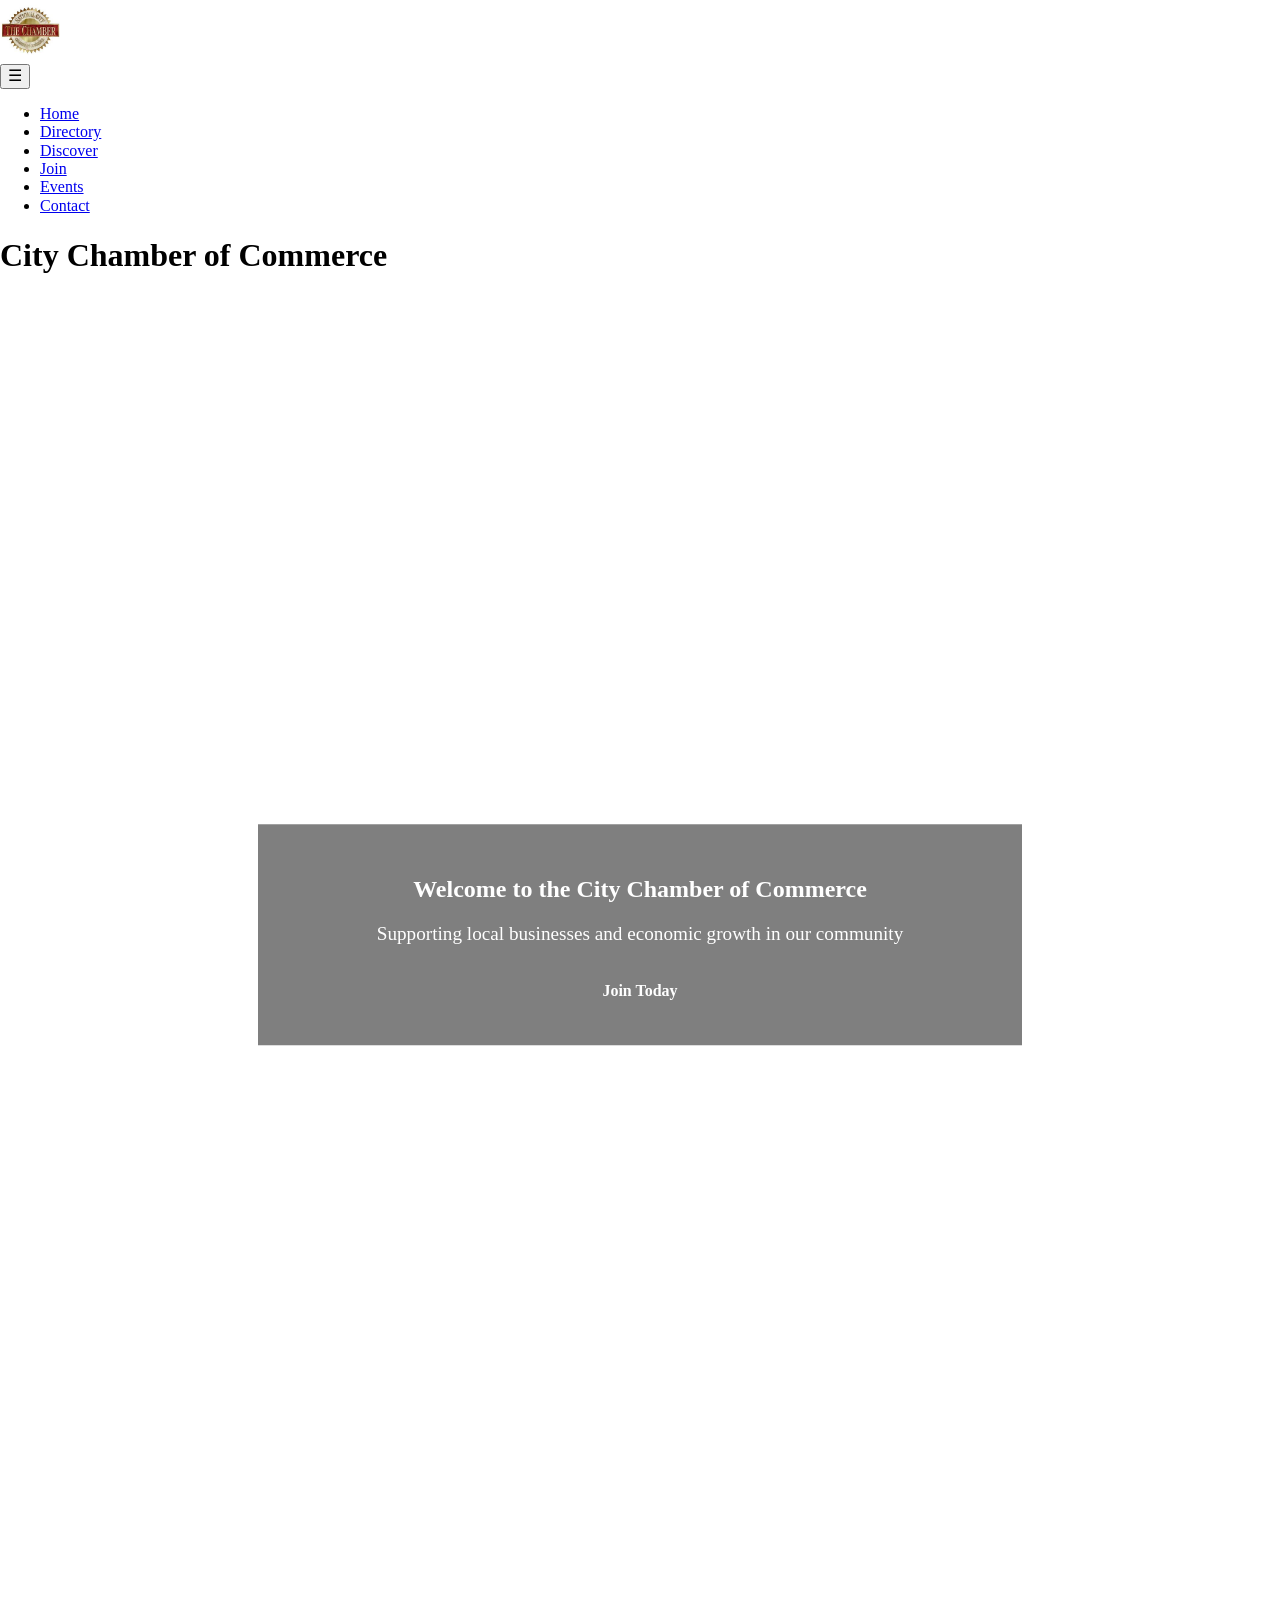
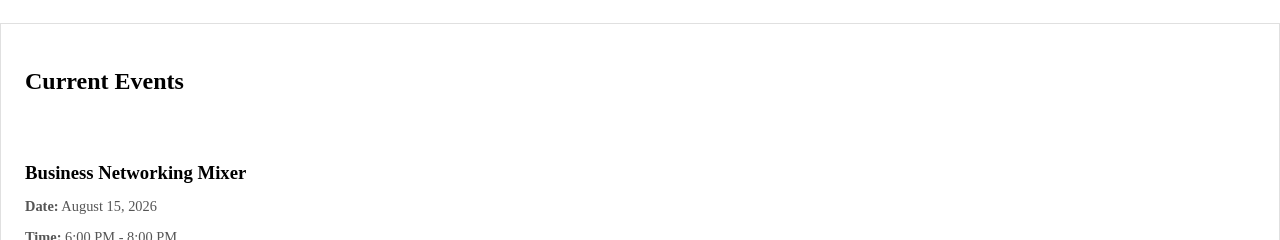
==== chamber/index.html @ 11e1fa1f "chamber project" ====
<!DOCTYPE html>
<html lang="en">

<head>
    <meta charset="UTF-8">
    <meta name="viewport" content="width=device-width, initial-scale=1.0">
    <title>City Chamber of Commerce - Home</title>
    <meta name="description"
        content="Welcome to the City Chamber of Commerce - Supporting local businesses and economic growth in our community.">
    <meta name="author" content="Joshua Obeng">

    <!-- Google Fonts -->
    <link rel="preconnect" href="https://fonts.googleapis.com">
    <link rel="preconnect" href="https://fonts.gstatic.com" crossorigin>
    <link href="https://fonts.googleapis.com/css2?family=Roboto:wght@400;700&display=swap" rel="stylesheet">

    <!-- Favicon -->
    <link rel="icon" href="images/favicon.ico" type="image/x-icon">

    <!-- Social Media Meta Tags (Open Graph / Facebook) -->
    <meta property="og:title" content="City Chamber of Commerce - Home">
    <meta property="og:description"
        content="Welcome to the City Chamber of Commerce - Supporting local businesses and economic growth in our community.">
    <meta property="og:image" content="https://obeng-owusu.github.io/wdd231/chamber/images/logo.webp">
    <meta property="og:url" content="https://obeng-owusu.github.io/wdd231/chamber/index.html">
    <meta property="og:type" content="website">

    <!-- Twitter Card Meta Tags -->
    <meta name="twitter:card" content="summary_large_image">
    <meta name="twitter:title" content="City Chamber of Commerce - Home">
    <meta name="twitter:description" content="Welcome to the City Chamber of Commerce - Supporting local businesses.">
    <meta name="twitter:image" content="https://obeng-owusu.github.io/wdd231/chamber/images/logo.webp">

    <!-- CSS -->
    <link rel="stylesheet" href="styles/normalize.css">
    <link rel="stylesheet" href="styles/small.css">
    <link rel="stylesheet" href="styles/larger.css">

    <!-- JavaScript - in head with defer -->
    <script src="scripts/index.js" defer></script>
</head>

<body>
    <header>
        <div class="header-content">
            <div class="logo">
                <img src="images/logo.webp" alt="Chamber Logo" width="60" height="60">
            </div>
            <button id="menu-toggle" aria-label="Toggle navigation menu">☰</button>
        </div>
        <nav>
            <ul id="primary-nav">
                <li><a href="index.html" class="active">Home</a></li>
                <li><a href="directory.html">Directory</a></li>
                <li><a href="#">Discover</a></li>
                <li><a href="#">Join</a></li>
                <li><a href="#">Events</a></li>
                <li><a href="#">Contact</a></li>
            </ul>
        </nav>
    </header>

    <main>
        <h1>City Chamber of Commerce</h1>

        <!-- ===== HERO SECTION ===== -->
        <section class="hero">
            <picture>
                <source srcset="images/hero-large.webp" media="(min-width: 1024px)">
                <source srcset="images/hero-medium.webp" media="(min-width: 640px)">
                <img src="images/hero-small.webp" alt="City Chamber of Commerce" loading="lazy">
            </picture>
            <div class="hero-content">
                <h2>Welcome to the City Chamber of Commerce</h2>
                <p>Supporting local businesses and economic growth in our community</p>
                <a href="#" class="cta-button">Join Today</a>
            </div>
        </section>

        <!-- ===== HOME PAGE GRID ===== -->
        <div class="home-grid">

            <!-- ===== CURRENT EVENTS ===== -->
            <section class="events-section card">
                <h2>Current Events</h2>
                <div class="events-content">
                    <div class="event-item">
                        <h3>Business Networking Mixer</h3>
                        <p><strong>Date:</strong> August 15, 2026</p>
                        <p><strong>Time:</strong> 6:00 PM - 8:00 PM</p>
                        <p><strong>Location:</strong> Convention Center</p>
                        <p>Join us for an evening of networking with local business leaders.</p>
                    </div>
                    <div class="event-item">
                        <h3>Small Business Workshop</h3>
                        <p><strong>Date:</strong> August 22, 2026</p>
                        <p><strong>Time:</strong> 9:00 AM - 12:00 PM</p>
                        <p><strong>Location:</strong> Chamber Office</p>
                        <p>Learn essential skills for growing your small business.</p>
                    </div>
                    <div class="event-item">
                        <h3>Annual Chamber Gala</h3>
                        <p><strong>Date:</strong> September 5, 2026</p>
                        <p><strong>Time:</strong> 7:00 PM - 11:00 PM</p>
                        <p><strong>Location:</strong> Grand Hotel</p>
                        <p>Celebrate another year of community and business success.</p>
                    </div>
                </div>
            </section>

            <!-- ===== WEATHER SECTION ===== -->
            <section class="weather-section card">
                <h2>Weather</h2>
                <div class="weather-current">
                    <div class="weather-icon">
                        <img id="weather-icon" src="" alt="Weather icon">
                    </div>
                    <div class="weather-info">
                        <p class="temperature" id="current-temp">--°F</p>
                        <p class="description" id="weather-description">Loading...</p>
                        <p class="location">City, State</p>
                    </div>
                </div>
                <div class="weather-forecast">
                    <h3>3-Day Forecast</h3>
                    <div class="forecast-container" id="forecast-container">
                        <div class="forecast-day">
                            <p class="forecast-day-name">Day 1</p>
                            <p class="forecast-temp" id="forecast-day1">--°F</p>
                        </div>
                        <div class="forecast-day">
                            <p class="forecast-day-name">Day 2</p>
                            <p class="forecast-temp" id="forecast-day2">--°F</p>
                        </div>
                        <div class="forecast-day">
                            <p class="forecast-day-name">Day 3</p>
                            <p class="forecast-temp" id="forecast-day3">--°F</p>
                        </div>
                    </div>
                </div>
            </section>

            <!-- ===== SPOTLIGHT SECTION ===== -->
            <section class="spotlight-section card">
                <h2>Member Spotlights</h2>
                <div class="spotlight-container" id="spotlight-container">
                    <!-- Spotlights will be dynamically inserted here -->
                </div>
            </section>

        </div>
    </main>

    <footer>
        <div class="footer-content">
            <div class="contact-info">
                <h3>City Chamber of Commerce</h3>
                <p>123 Main Street, City, State 12345</p>
                <p>📞 (555) 123-4567</p>
                <p>✉️ info@citychamber.com</p>
            </div>
            <div class="developer-info">
                <p>© <span id="year"></span> City Chamber of Commerce</p>
                <p>Developed by Joshua Obeng - WDD 231</p>
                <p>Last Modified: <span id="last-modified"></span></p>
            </div>
        </div>
    </footer>
</body>

</html>
---- chamber/styles/small.css ----
/* ===== HOME PAGE SPECIFIC STYLES ===== */

/* Hero Section */
.hero {
    position: relative;
    margin: -1rem -1rem 2rem -1rem;
    overflow: hidden;
}

.hero picture {
    display: block;
    width: 100%;
}

.hero img {
    width: 100%;
    height: auto;
    display: block;
}

.hero-content {
    position: absolute;
    top: 50%;
    left: 50%;
    transform: translate(-50%, -50%);
    text-align: center;
    color: white;
    padding: 2rem;
    background: rgba(0, 0, 0, 0.5);
    border-radius: var(--border-radius);
    width: 90%;
    max-width: 700px;
}

.hero-content h1 {
    font-size: 1.8rem;
    color: white;
    border-bottom: none;
    margin-bottom: 0.5rem;
}

.hero-content p {
    font-size: 1rem;
    margin-bottom: 1.5rem;
}

.cta-button {
    display: inline-block;
    padding: 0.8rem 2.5rem;
    background: var(--accent-color);
    color: var(--primary-color);
    text-decoration: none;
    font-weight: 700;
    border-radius: var(--border-radius);
    transition: background var(--transition), transform var(--transition);
}

.cta-button:hover {
    background: #d4b033;
    transform: scale(1.05);
}

/* Home Grid Layout */
.home-grid {
    display: grid;
    grid-template-columns: 1fr;
    gap: 2rem;
}

/* Cards */
.card {
    background: white;
    border-radius: var(--border-radius);
    box-shadow: var(--card-shadow);
    padding: 1.5rem;
    border: 1px solid #e0e0e0;
}

.card h2 {
    color: var(--primary-color);
    border-bottom: 3px solid var(--accent-color);
    padding-bottom: 0.5rem;
    margin-bottom: 1.5rem;
}

/* Events Section */
.event-item {
    padding: 1rem 0;
    border-bottom: 1px solid #eee;
}

.event-item:last-child {
    border-bottom: none;
}

.event-item h3 {
    color: var(--secondary-color);
    margin-bottom: 0.3rem;
}

.event-item p {
    font-size: 0.9rem;
    color: #555;
    margin-bottom: 0.2rem;
}

/* Weather Section */
.weather-current {
    display: flex;
    align-items: center;
    gap: 1.5rem;
    margin-bottom: 1.5rem;
}

.weather-icon img {
    width: 80px;
    height: 80px;
}

.weather-info .temperature {
    font-size: 2.5rem;
    font-weight: 700;
    color: var(--primary-color);
}

.weather-info .description {
    font-size: 1rem;
    text-transform: capitalize;
}

.weather-info .location {
    font-size: 0.9rem;
    color: #666;
}

.weather-forecast h3 {
    font-size: 1rem;
    margin-bottom: 0.75rem;
    color: var(--primary-color);
}

.forecast-container {
    display: grid;
    grid-template-columns: repeat(3, 1fr);
    gap: 0.75rem;
    text-align: center;
}

.forecast-day {
    background: var(--light-bg);
    padding: 0.75rem;
    border-radius: var(--border-radius);
}

.forecast-day-name {
    font-weight: 700;
    font-size: 0.85rem;
    color: var(--primary-color);
}

.forecast-temp {
    font-size: 1.1rem;
    font-weight: 600;
}

/* Spotlight Section */
.spotlight-container {
    display: grid;
    grid-template-columns: 1fr;
    gap: 1.5rem;
}

.spotlight-card {
    background: var(--light-bg);
    border-radius: var(--border-radius);
    padding: 1.5rem;
    text-align: center;
    border: 1px solid #e0e0e0;
    transition: transform var(--transition), box-shadow var(--transition);
}

.spotlight-card:hover {
    transform: translateY(-3px);
    box-shadow: 0 4px 10px rgba(0, 0, 0, 0.1);
}

.spotlight-card img {
    width: 100px;
    height: 100px;
    object-fit: cover;
    border-radius: 50%;
    margin-bottom: 0.75rem;
    border: 3px solid var(--secondary-color);
}

.spotlight-card h3 {
    color: var(--primary-color);
    font-size: 1.1rem;
    margin-bottom: 0.3rem;
}

.spotlight-card .address,
.spotlight-card .phone {
    font-size: 0.85rem;
    color: #555;
    margin-bottom: 0.2rem;
}

.spotlight-card .website-link {
    display: inline-block;
    margin-top: 0.5rem;
    padding: 0.3rem 1rem;
    background: var(--secondary-color);
    color: var(--light-text);
    text-decoration: none;
    border-radius: 4px;
    font-size: 0.85rem;
    transition: background var(--transition);
}

.spotlight-card .website-link:hover {
    background: var(--primary-color);
}

.spotlight-card .membership-level {
    display: inline-block;
    margin-top: 0.5rem;
    padding: 0.2rem 0.75rem;
    border-radius: 12px;
    font-size: 0.7rem;
    font-weight: 600;
}

.spotlight-card .level-gold {
    background: #e8c547;
    color: #333;
}

.spotlight-card .level-silver {
    background: #c0c0c0;
    color: #333;
}
---- chamber/styles/larger.css ----
/* ===== HOME PAGE LARGER VIEWS ===== */

@media only screen and (min-width: 32rem) {

    /* Hero Content */
    .hero-content h1 {
        font-size: 2.5rem;
    }

    .hero-content p {
        font-size: 1.2rem;
    }

    /* Home Grid - 2 columns */
    .home-grid {
        grid-template-columns: 1fr 1fr;
    }

    /* Events spans full width on tablet */
    .events-section {
        grid-column: 1 / -1;
    }

    /* Weather and Spotlight in 2 columns */
    .weather-section {
        grid-column: 1 / 2;
    }

    .spotlight-section {
        grid-column: 2 / 3;
    }

    /* Spotlight container - 2 columns */
    .spotlight-container {
        grid-template-columns: 1fr 1fr;
    }

    /* Forecast - 3 columns */
    .forecast-container {
        grid-template-columns: repeat(3, 1fr);
    }
}

@media only screen and (min-width: 48rem) {

    /* Spotlight container - 3 columns on larger screens */
    .spotlight-container {
        grid-template-columns: 1fr 1fr 1fr;
    }
}

@media only screen and (min-width: 64rem) {

    /* Home Grid - 3 columns on desktop */
    .home-grid {
        grid-template-columns: 2fr 1fr;
    }

    /* Events spans full width */
    .events-section {
        grid-column: 1 / -1;
    }

    /* Weather and Spotlight in right column */
    .weather-section {
        grid-column: 2 / 3;
        grid-row: 2 / 3;
    }

    .spotlight-section {
        grid-column: 1 / 2;
        grid-row: 2 / 3;
    }

    /* Spotlight container - 2 columns on desktop */
    .spotlight-container {
        grid-template-columns: 1fr 1fr;
    }
}
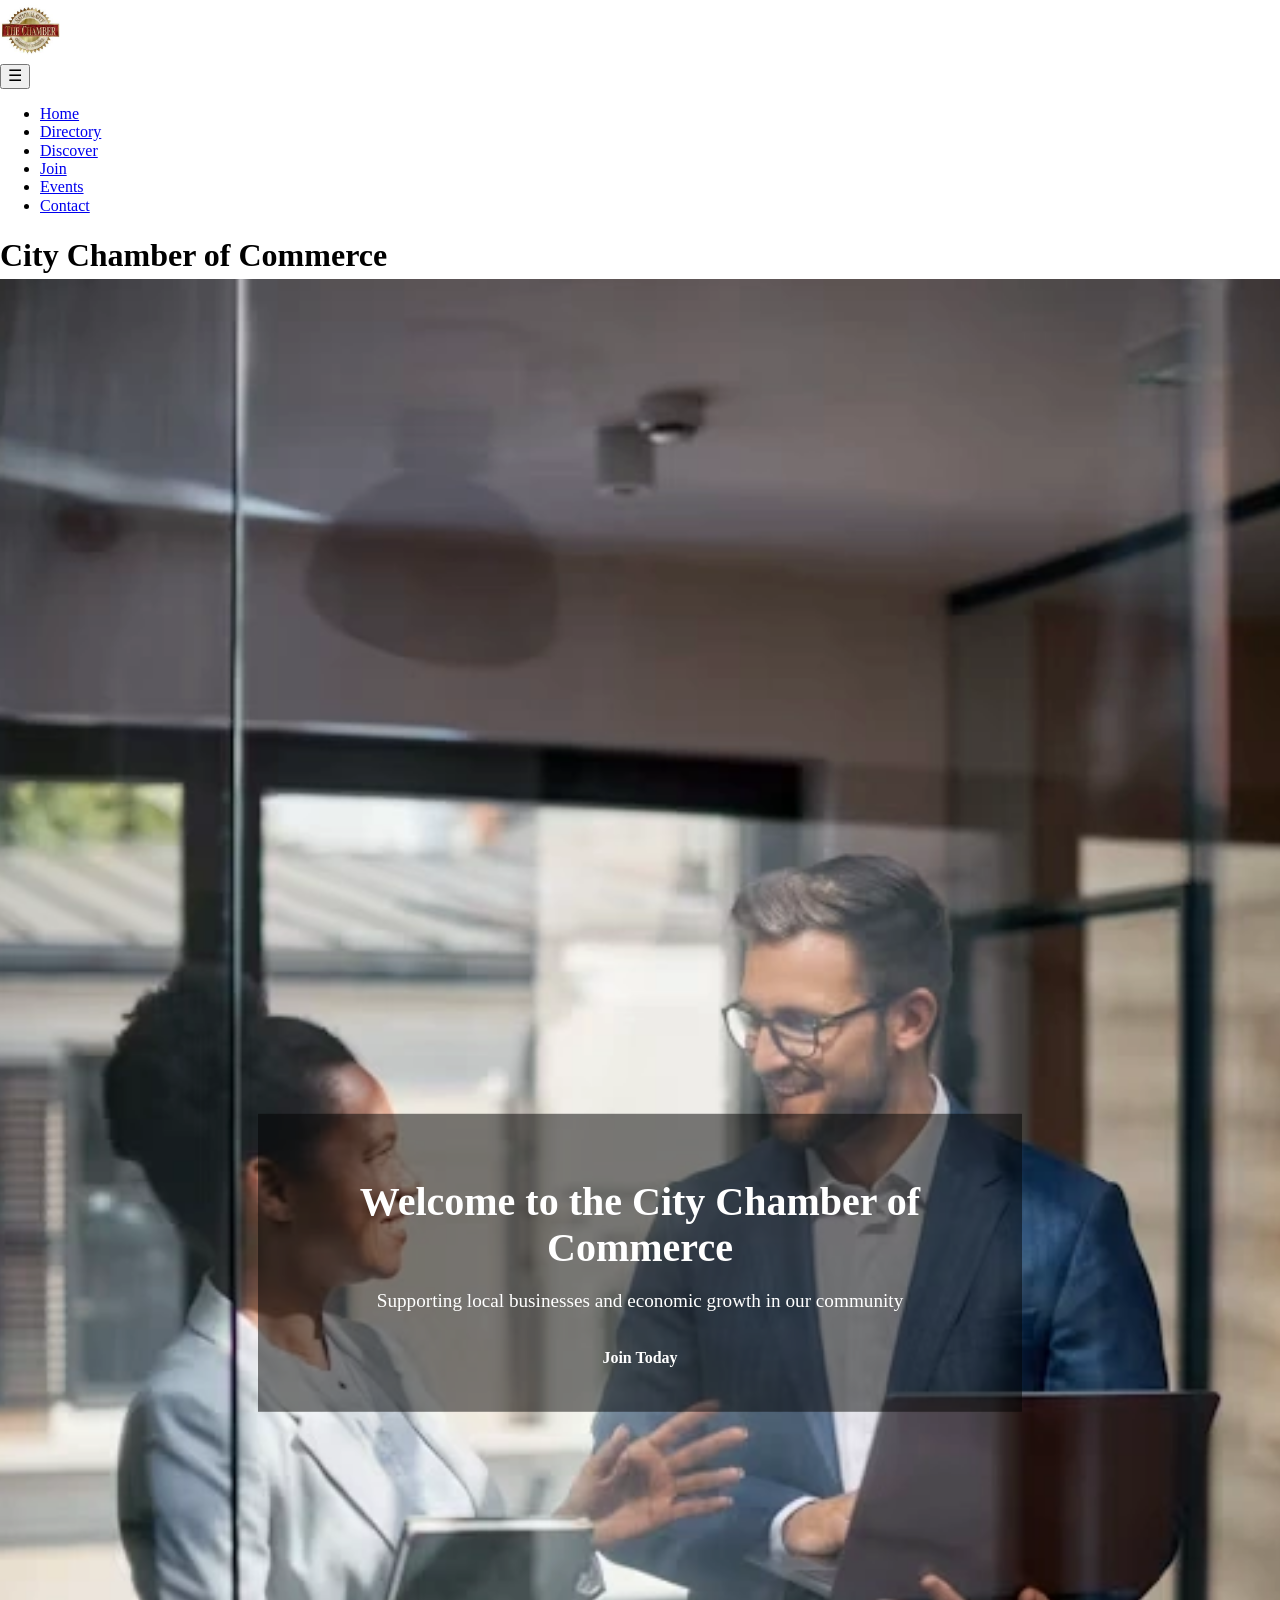
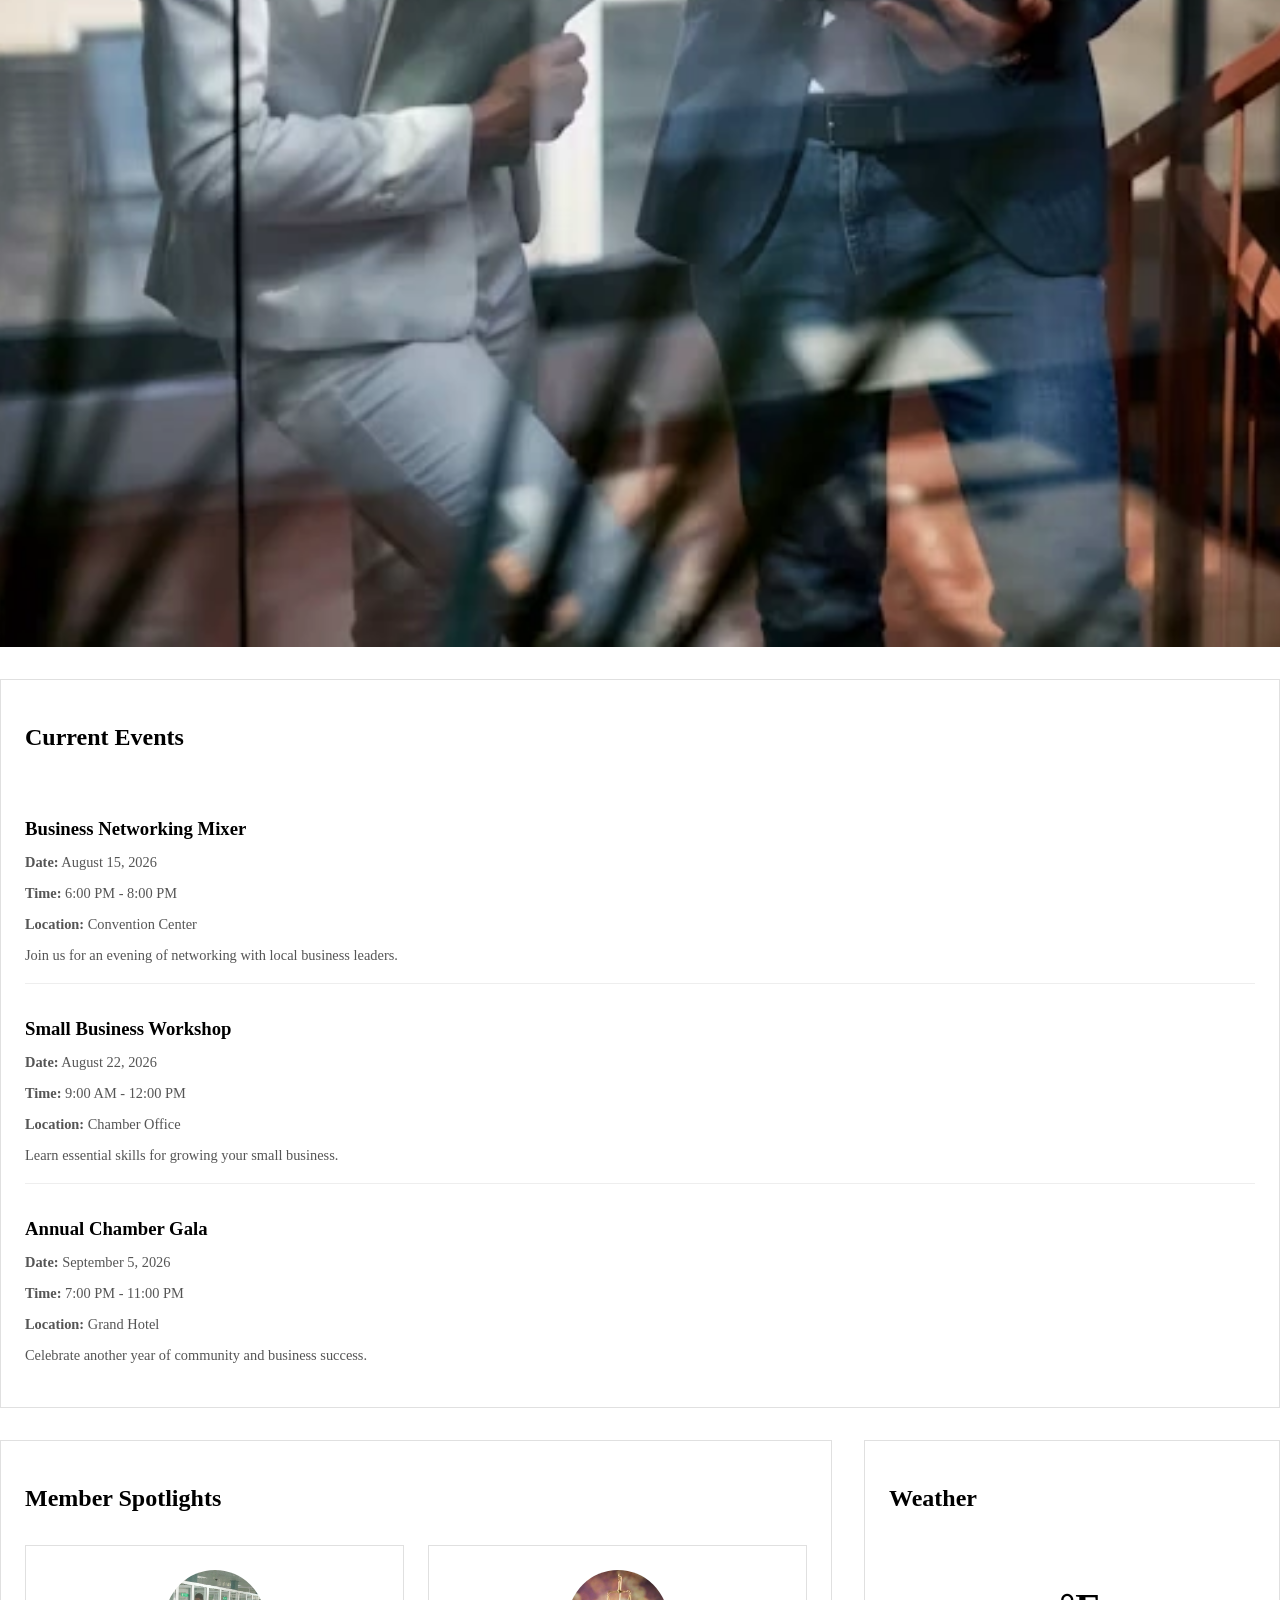
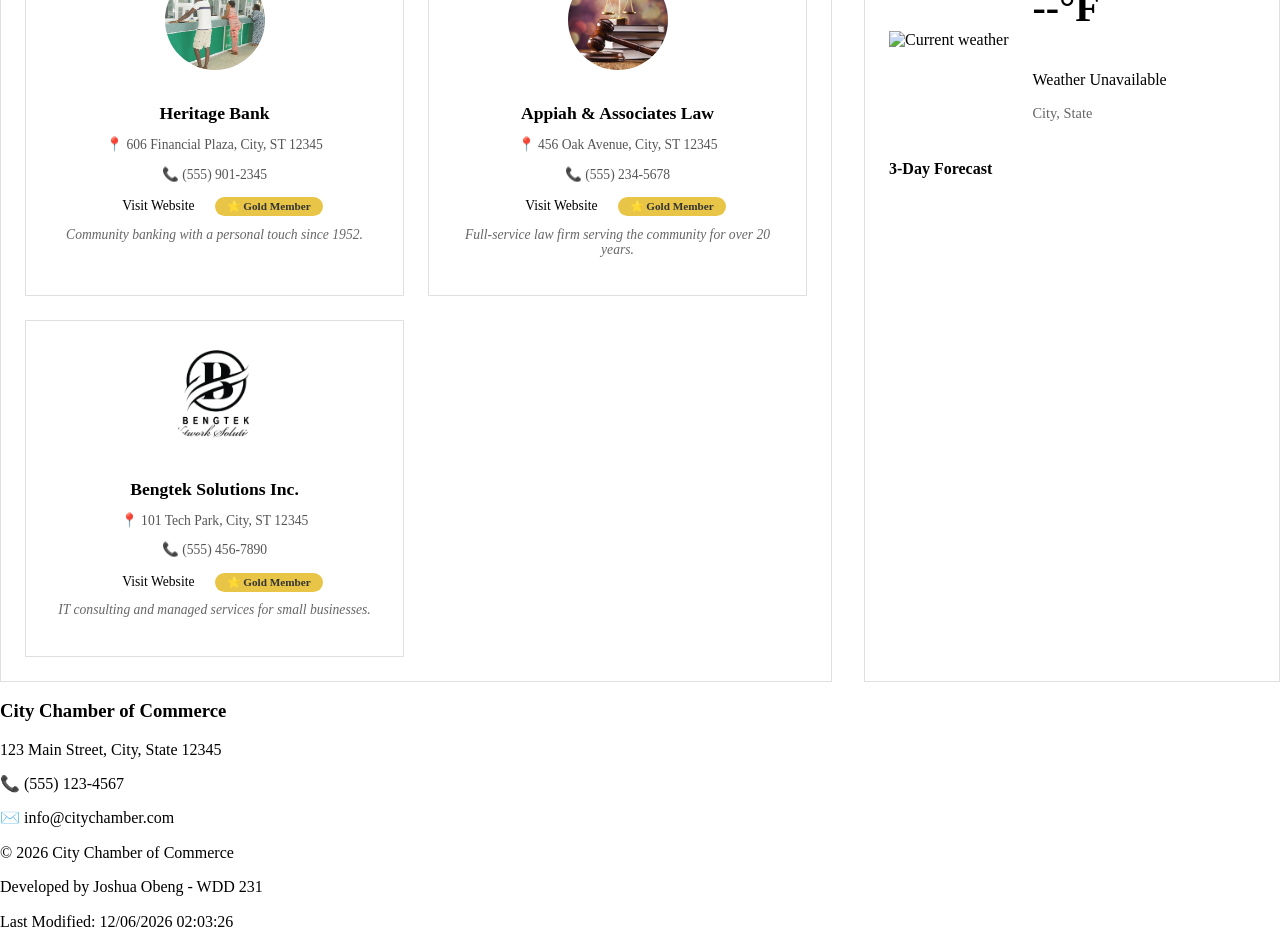
==== commit 0c17459b: "updated chamber project" ====
--- a/chamber/index.html
+++ b/chamber/index.html
@@ -21,7 +21,8 @@
     <meta property="og:title" content="City Chamber of Commerce - Home">
     <meta property="og:description"
         content="Welcome to the City Chamber of Commerce - Supporting local businesses and economic growth in our community.">
-    <meta property="og:image" content="https://obeng-owusu.github.io/wdd231/chamber/images/logo.webp">
+    <!-- FIXED: Using hero image for better social preview -->
+    <meta property="og:image" content="https://obeng-owusu.github.io/wdd231/chamber/images/hero-large.webp">
     <meta property="og:url" content="https://obeng-owusu.github.io/wdd231/chamber/index.html">
     <meta property="og:type" content="website">
 
@@ -29,7 +30,8 @@
     <meta name="twitter:card" content="summary_large_image">
     <meta name="twitter:title" content="City Chamber of Commerce - Home">
     <meta name="twitter:description" content="Welcome to the City Chamber of Commerce - Supporting local businesses.">
-    <meta name="twitter:image" content="https://obeng-owusu.github.io/wdd231/chamber/images/logo.webp">
+    <!-- FIXED: Using hero image for better social preview -->
+    <meta name="twitter:image" content="https://obeng-owusu.github.io/wdd231/chamber/images/hero-large.webp">
 
     <!-- CSS -->
     <link rel="stylesheet" href="styles/normalize.css">
@@ -68,12 +70,14 @@
             <picture>
                 <source srcset="images/hero-large.webp" media="(min-width: 1024px)">
                 <source srcset="images/hero-medium.webp" media="(min-width: 640px)">
-                <img src="images/hero-small.webp" alt="City Chamber of Commerce" loading="lazy">
+                <!-- FIXED: Removed lazy-load for above-the-fold hero image -->
+                <img src="images/hero-small.webp" alt="City Chamber of Commerce">
             </picture>
             <div class="hero-content">
                 <h2>Welcome to the City Chamber of Commerce</h2>
                 <p>Supporting local businesses and economic growth in our community</p>
-                <a href="#" class="cta-button">Join Today</a>
+                <!-- FIXED: Updated to link to join.html -->
+                <a href="join.html" class="cta-button">Join Today</a>
             </div>
         </section>
 
@@ -113,29 +117,19 @@
                 <h2>Weather</h2>
                 <div class="weather-current">
                     <div class="weather-icon">
-                        <img id="weather-icon" src="" alt="Weather icon">
+                        <!-- FIXED: Added placeholder image -->
+                        <img id="weather-icon" src="images/weather-placeholder.webp" alt="Current weather">
                     </div>
                     <div class="weather-info">
                         <p class="temperature" id="current-temp">--°F</p>
                         <p class="description" id="weather-description">Loading...</p>
-                        <p class="location">City, State</p>
+                        <p class="location" id="weather-location">City, State</p>
                     </div>
                 </div>
                 <div class="weather-forecast">
                     <h3>3-Day Forecast</h3>
                     <div class="forecast-container" id="forecast-container">
-                        <div class="forecast-day">
-                            <p class="forecast-day-name">Day 1</p>
-                            <p class="forecast-temp" id="forecast-day1">--°F</p>
-                        </div>
-                        <div class="forecast-day">
-                            <p class="forecast-day-name">Day 2</p>
-                            <p class="forecast-temp" id="forecast-day2">--°F</p>
-                        </div>
-                        <div class="forecast-day">
-                            <p class="forecast-day-name">Day 3</p>
-                            <p class="forecast-temp" id="forecast-day3">--°F</p>
-                        </div>
+                        <!-- Forecast days will be dynamically inserted -->
                     </div>
                 </div>
             </section>
--- a/chamber/styles/small.css
+++ b/chamber/styles/small.css
@@ -32,7 +32,8 @@
     max-width: 700px;
 }
 
-.hero-content h1 {
+/* FIXED: Changed from h1 to h2 */
+.hero-content h2 {
     font-size: 1.8rem;
     color: white;
     border-bottom: none;
@@ -204,6 +205,13 @@
     font-size: 0.85rem;
     color: #555;
     margin-bottom: 0.2rem;
+}
+
+.spotlight-card .description {
+    font-size: 0.85rem;
+    color: #666;
+    margin-top: 0.5rem;
+    font-style: italic;
 }
 
 .spotlight-card .website-link {
--- a/chamber/styles/larger.css
+++ b/chamber/styles/larger.css
@@ -2,8 +2,8 @@
 
 @media only screen and (min-width: 32rem) {
 
-    /* Hero Content */
-    .hero-content h1 {
+    /* FIXED: Changed from h1 to h2 */
+    .hero-content h2 {
         font-size: 2.5rem;
     }
 
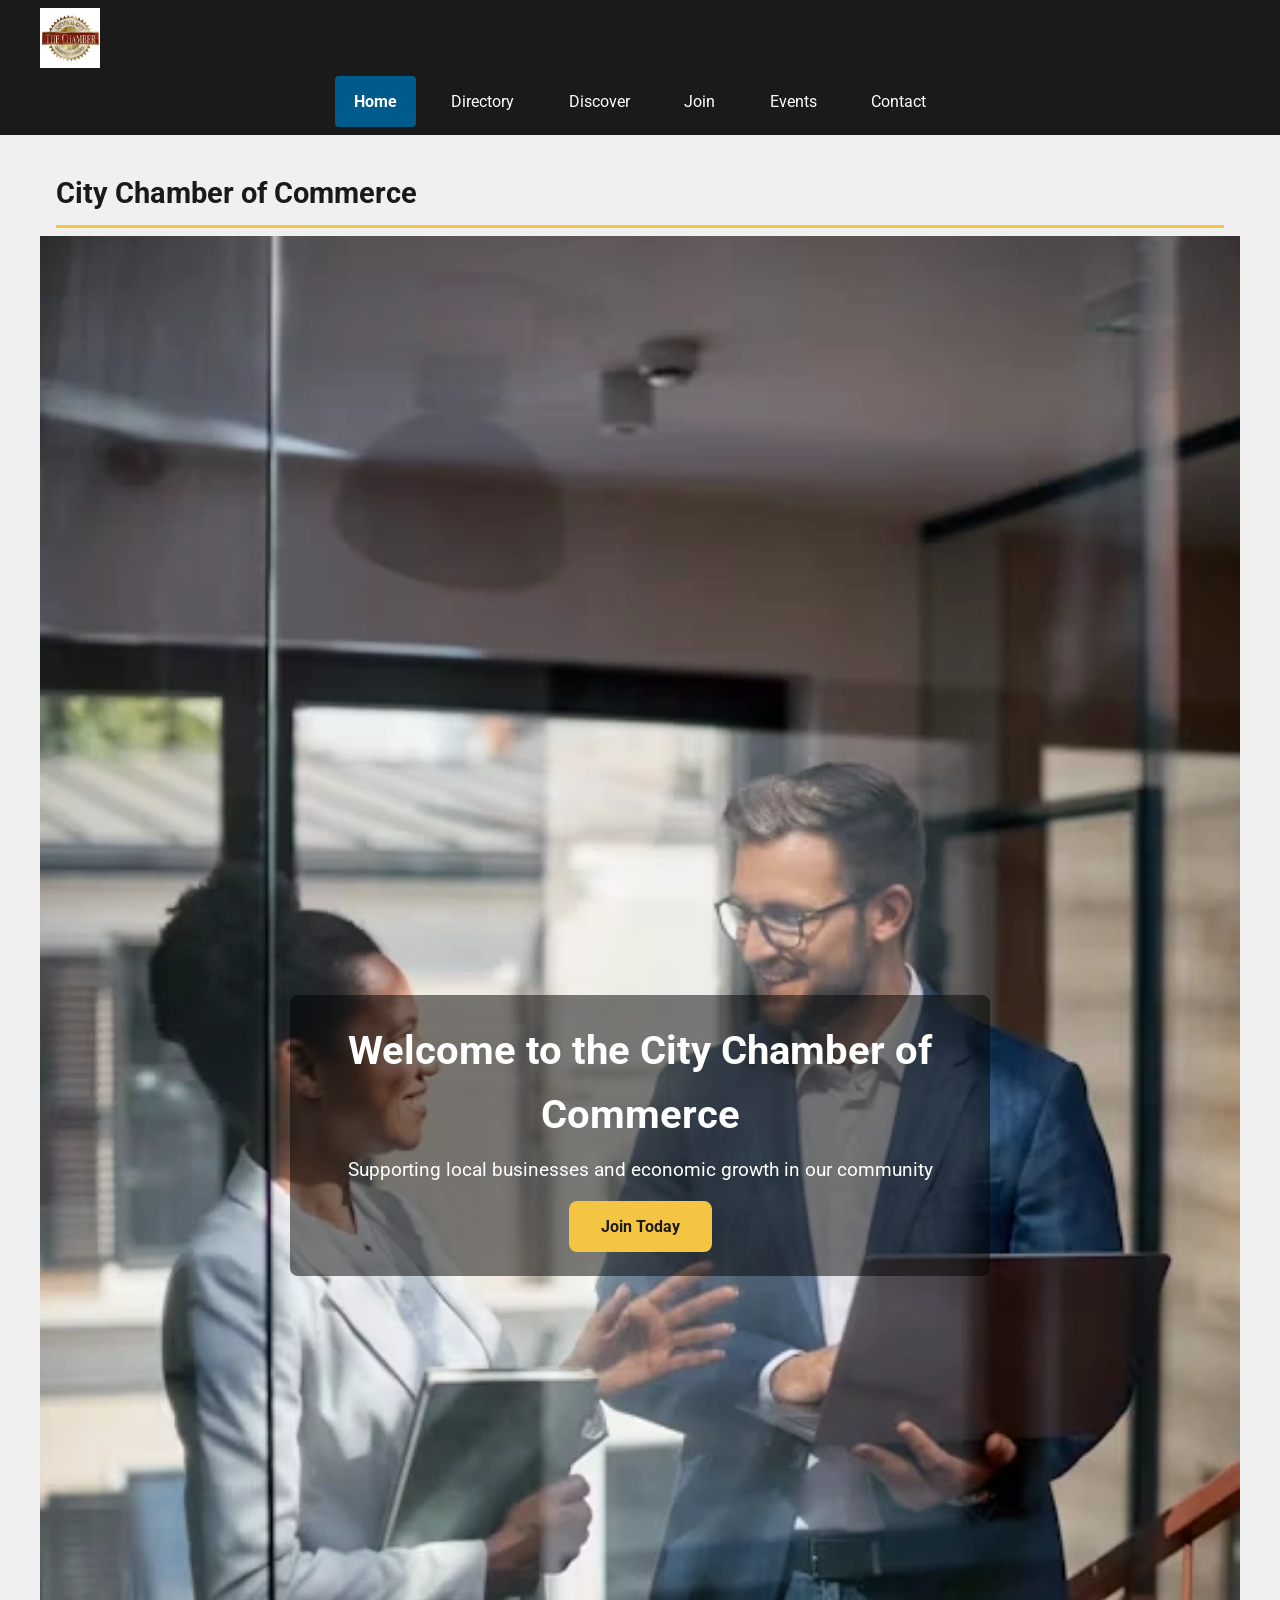
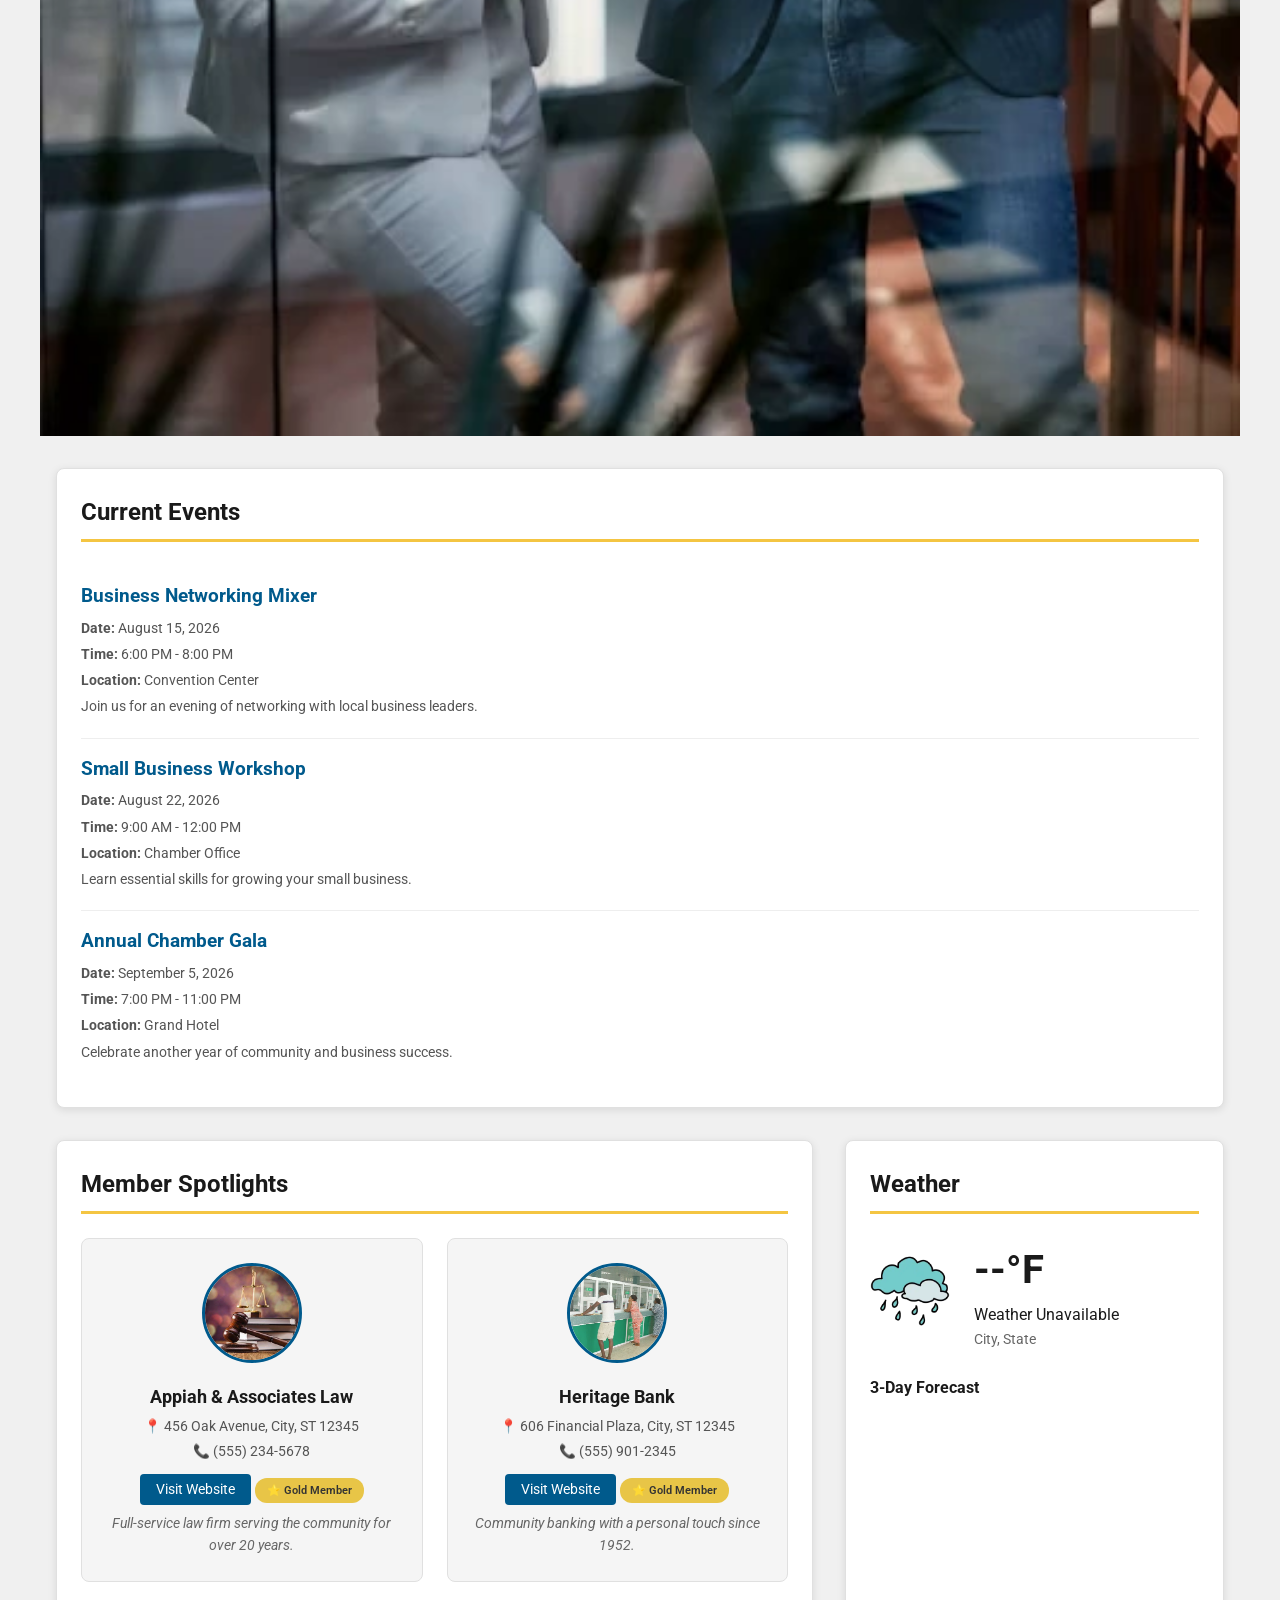
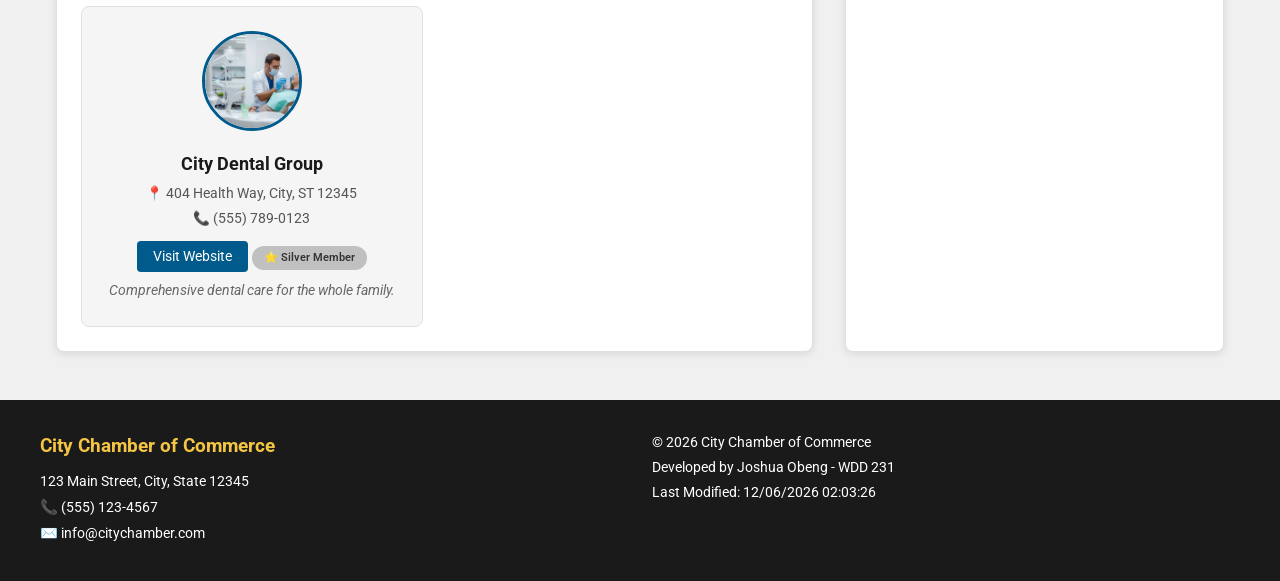
==== commit 16dad9fa: "reviewed chamber project" ====
--- a/chamber/index.html
+++ b/chamber/index.html
@@ -21,7 +21,6 @@
     <meta property="og:title" content="City Chamber of Commerce - Home">
     <meta property="og:description"
         content="Welcome to the City Chamber of Commerce - Supporting local businesses and economic growth in our community.">
-    <!-- FIXED: Using hero image for better social preview -->
     <meta property="og:image" content="https://obeng-owusu.github.io/wdd231/chamber/images/hero-large.webp">
     <meta property="og:url" content="https://obeng-owusu.github.io/wdd231/chamber/index.html">
     <meta property="og:type" content="website">
@@ -30,7 +29,6 @@
     <meta name="twitter:card" content="summary_large_image">
     <meta name="twitter:title" content="City Chamber of Commerce - Home">
     <meta name="twitter:description" content="Welcome to the City Chamber of Commerce - Supporting local businesses.">
-    <!-- FIXED: Using hero image for better social preview -->
     <meta name="twitter:image" content="https://obeng-owusu.github.io/wdd231/chamber/images/hero-large.webp">
 
     <!-- CSS -->
@@ -54,10 +52,10 @@
             <ul id="primary-nav">
                 <li><a href="index.html" class="active">Home</a></li>
                 <li><a href="directory.html">Directory</a></li>
-                <li><a href="#">Discover</a></li>
-                <li><a href="#">Join</a></li>
-                <li><a href="#">Events</a></li>
-                <li><a href="#">Contact</a></li>
+                <li><a href="discover.html">Discover</a></li>
+                <li><a href="join.html">Join</a></li>
+                <li><a href="events.html">Events</a></li>
+                <li><a href="contact.html">Contact</a></li>
             </ul>
         </nav>
     </header>
@@ -70,13 +68,11 @@
             <picture>
                 <source srcset="images/hero-large.webp" media="(min-width: 1024px)">
                 <source srcset="images/hero-medium.webp" media="(min-width: 640px)">
-                <!-- FIXED: Removed lazy-load for above-the-fold hero image -->
                 <img src="images/hero-small.webp" alt="City Chamber of Commerce">
             </picture>
             <div class="hero-content">
                 <h2>Welcome to the City Chamber of Commerce</h2>
                 <p>Supporting local businesses and economic growth in our community</p>
-                <!-- FIXED: Updated to link to join.html -->
                 <a href="join.html" class="cta-button">Join Today</a>
             </div>
         </section>
@@ -117,7 +113,6 @@
                 <h2>Weather</h2>
                 <div class="weather-current">
                     <div class="weather-icon">
-                        <!-- FIXED: Added placeholder image -->
                         <img id="weather-icon" src="images/weather-placeholder.webp" alt="Current weather">
                     </div>
                     <div class="weather-info">
--- a/chamber/styles/small.css
+++ b/chamber/styles/small.css
@@ -1,6 +1,126 @@
-/* ===== HOME PAGE SPECIFIC STYLES ===== */
-
-/* Hero Section */
+/* ===== CSS VARIABLES ===== */
+:root {
+    --primary-color: #1a1a1a;
+    --secondary-color: #005a8c;
+    --accent-color: #f4c542;
+    --light-bg: #f5f5f5;
+    --light-text: #ffffff;
+    --border-radius: 8px;
+    --card-shadow: 0 2px 8px rgba(0, 0, 0, 0.1);
+    --transition: 0.3s ease;
+}
+
+/* ===== RESET & BASE ===== */
+* {
+    margin: 0;
+    padding: 0;
+    box-sizing: border-box;
+}
+
+body {
+    font-family: 'Roboto', sans-serif;
+    background: #f0f0f0;
+    color: var(--primary-color);
+    line-height: 1.6;
+}
+
+main {
+    max-width: 1200px;
+    margin: 0 auto;
+    padding: 1rem;
+}
+
+h1 {
+    font-size: 1.8rem;
+    color: var(--primary-color);
+    border-bottom: 3px solid var(--accent-color);
+    padding-bottom: 0.5rem;
+    margin-bottom: 1.5rem;
+}
+
+/* ===== HEADER & NAVIGATION ===== */
+header {
+    background: var(--primary-color);
+    color: var(--light-text);
+    padding: 0.5rem 1rem;
+}
+
+.header-content {
+    display: flex;
+    justify-content: space-between;
+    align-items: center;
+    max-width: 1200px;
+    margin: 0 auto;
+}
+
+.logo img {
+    display: block;
+}
+
+/* ===== HAMBURGER MENU - Mobile ===== */
+#menu-toggle {
+    display: block;
+    background: none;
+    border: none;
+    color: white;
+    font-size: 2rem;
+    cursor: pointer;
+    padding: 0.25rem 0.5rem;
+}
+
+#menu-toggle:hover {
+    color: var(--accent-color);
+}
+
+/* ===== NAVIGATION - Mobile (hidden by default) ===== */
+nav {
+    display: none;
+    max-width: 1200px;
+    margin: 0 auto;
+}
+
+nav.open {
+    display: block;
+}
+
+#primary-nav {
+    display: flex;
+    flex-direction: column;
+    list-style: none;
+    padding: 0;
+    margin: 0.5rem 0 0 0;
+}
+
+#primary-nav li {
+    border-bottom: 1px solid rgba(255, 255, 255, 0.1);
+}
+
+#primary-nav li:last-child {
+    border-bottom: none;
+}
+
+#primary-nav a {
+    display: block;
+    padding: 0.8rem 1rem;
+    color: var(--light-text);
+    text-decoration: none;
+    transition: background var(--transition), color var(--transition);
+}
+
+#primary-nav a:hover {
+    background: var(--secondary-color);
+    color: white;
+}
+
+/* ===== ACTIVE PAGE STYLING ===== */
+#primary-nav a.active {
+    background: var(--secondary-color);
+    color: white;
+    font-weight: 700;
+    border-radius: 4px;
+}
+
+/* ===== HERO SECTION ===== */
 .hero {
     position: relative;
     margin: -1rem -1rem 2rem -1rem;
@@ -25,30 +145,29 @@
     transform: translate(-50%, -50%);
     text-align: center;
     color: white;
-    padding: 2rem;
+    padding: 1.5rem;
     background: rgba(0, 0, 0, 0.5);
     border-radius: var(--border-radius);
     width: 90%;
     max-width: 700px;
 }
 
-/* FIXED: Changed from h1 to h2 */
 .hero-content h2 {
-    font-size: 1.8rem;
+    font-size: 1.4rem;
     color: white;
     border-bottom: none;
     margin-bottom: 0.5rem;
 }
 
 .hero-content p {
-    font-size: 1rem;
-    margin-bottom: 1.5rem;
+    font-size: 0.9rem;
+    margin-bottom: 1rem;
 }
 
 .cta-button {
     display: inline-block;
-    padding: 0.8rem 2.5rem;
-    background: var(--accent-color);
+    padding: 0.8rem 2rem;
+    background-color: var(--accent-color);
     color: var(--primary-color);
     text-decoration: none;
     font-weight: 700;
@@ -57,18 +176,18 @@
 }
 
 .cta-button:hover {
-    background: #d4b033;
+    background-color: #d4b033;
     transform: scale(1.05);
 }
 
-/* Home Grid Layout */
+/* ===== HOME GRID ===== */
 .home-grid {
     display: grid;
     grid-template-columns: 1fr;
     gap: 2rem;
 }
 
-/* Cards */
+/* ===== CARDS ===== */
 .card {
     background: white;
     border-radius: var(--border-radius);
@@ -84,7 +203,7 @@
     margin-bottom: 1.5rem;
 }
 
-/* Events Section */
+/* ===== EVENTS ===== */
 .event-item {
     padding: 1rem 0;
     border-bottom: 1px solid #eee;
@@ -105,7 +224,7 @@
     margin-bottom: 0.2rem;
 }
 
-/* Weather Section */
+/* ===== WEATHER ===== */
 .weather-current {
     display: flex;
     align-items: center;
@@ -164,7 +283,7 @@
     font-weight: 600;
 }
 
-/* Spotlight Section */
+/* ===== SPOTLIGHTS ===== */
 .spotlight-container {
     display: grid;
     grid-template-columns: 1fr;
@@ -247,4 +366,36 @@
 .spotlight-card .level-silver {
     background: #c0c0c0;
     color: #333;
+}
+
+/* ===== FOOTER ===== */
+footer {
+    background: var(--primary-color);
+    color: var(--light-text);
+    padding: 2rem 1rem;
+    margin-top: 2rem;
+}
+
+.footer-content {
+    max-width: 1200px;
+    margin: 0 auto;
+    display: grid;
+    grid-template-columns: 1fr;
+    gap: 1.5rem;
+    text-align: center;
+}
+
+.contact-info h3 {
+    color: var(--accent-color);
+    margin-bottom: 0.5rem;
+}
+
+.contact-info p {
+    font-size: 0.9rem;
+    margin-bottom: 0.2rem;
+}
+
+.developer-info p {
+    font-size: 0.85rem;
+    margin-bottom: 0.2rem;
 }
--- a/chamber/styles/larger.css
+++ b/chamber/styles/larger.css
@@ -1,8 +1,96 @@
-/* ===== HOME PAGE LARGER VIEWS ===== */
-
+/* ===== TABLET VIEWS (32rem and up) ===== */
 @media only screen and (min-width: 32rem) {
 
-    /* FIXED: Changed from h1 to h2 */
+    /* ===== HIDE HAMBURGER, SHOW HORIZONTAL NAV ===== */
+    #menu-toggle {
+        display: none;
+    }
+
+    nav {
+        display: block !important;
+    }
+
+    #primary-nav {
+        display: flex;
+        flex-direction: row;
+        justify-content: center;
+        align-items: center;
+        gap: 1rem;
+        list-style: none;
+        padding: 0;
+        margin: 0.5rem 0 0 0;
+    }
+
+    #primary-nav li {
+        border-bottom: none;
+    }
+
+    #primary-nav a {
+        display: block;
+        padding: 0.8rem 1.2rem;
+        text-decoration: none;
+        color: var(--light-text);
+        border-radius: 4px;
+    }
+
+    #primary-nav a:hover {
+        background: var(--secondary-color);
+        color: white;
+    }
+
+    #primary-nav a.active {
+        background: var(--secondary-color);
+        color: white;
+        font-weight: 700;
+        border-radius: 4px;
+    }
+
+    .hero-content h2 {
+        font-size: 2rem;
+    }
+
+    .hero-content p {
+        font-size: 1.1rem;
+    }
+
+    /* ===== HOME GRID - 2 columns ===== */
+    .home-grid {
+        grid-template-columns: 1fr 1fr;
+    }
+
+    .events-section {
+        grid-column: 1 / -1;
+    }
+
+    .weather-section {
+        grid-column: 1 / 2;
+    }
+
+    .spotlight-section {
+        grid-column: 2 / 3;
+    }
+
+    .spotlight-container {
+        grid-template-columns: 1fr 1fr;
+    }
+
+    .footer-content {
+        grid-template-columns: 1fr 1fr;
+        text-align: left;
+    }
+}
+
+/* ===== LARGE TABLET VIEWS (48rem and up) ===== */
+@media only screen and (min-width: 48rem) {
+
+    .spotlight-container {
+        grid-template-columns: 1fr 1fr 1fr;
+    }
+}
+
+/* ===== DESKTOP VIEWS (64rem and up) ===== */
+@media only screen and (min-width: 64rem) {
+
     .hero-content h2 {
         font-size: 2.5rem;
     }
@@ -11,57 +99,14 @@
         font-size: 1.2rem;
     }
 
-    /* Home Grid - 2 columns */
     .home-grid {
-        grid-template-columns: 1fr 1fr;
+        grid-template-columns: 2fr 1fr;
     }
 
-    /* Events spans full width on tablet */
     .events-section {
         grid-column: 1 / -1;
     }
 
-    /* Weather and Spotlight in 2 columns */
-    .weather-section {
-        grid-column: 1 / 2;
-    }
-
-    .spotlight-section {
-        grid-column: 2 / 3;
-    }
-
-    /* Spotlight container - 2 columns */
-    .spotlight-container {
-        grid-template-columns: 1fr 1fr;
-    }
-
-    /* Forecast - 3 columns */
-    .forecast-container {
-        grid-template-columns: repeat(3, 1fr);
-    }
-}
-
-@media only screen and (min-width: 48rem) {
-
-    /* Spotlight container - 3 columns on larger screens */
-    .spotlight-container {
-        grid-template-columns: 1fr 1fr 1fr;
-    }
-}
-
-@media only screen and (min-width: 64rem) {
-
-    /* Home Grid - 3 columns on desktop */
-    .home-grid {
-        grid-template-columns: 2fr 1fr;
-    }
-
-    /* Events spans full width */
-    .events-section {
-        grid-column: 1 / -1;
-    }
-
-    /* Weather and Spotlight in right column */
     .weather-section {
         grid-column: 2 / 3;
         grid-row: 2 / 3;
@@ -72,7 +117,6 @@
         grid-row: 2 / 3;
     }
 
-    /* Spotlight container - 2 columns on desktop */
     .spotlight-container {
         grid-template-columns: 1fr 1fr;
     }
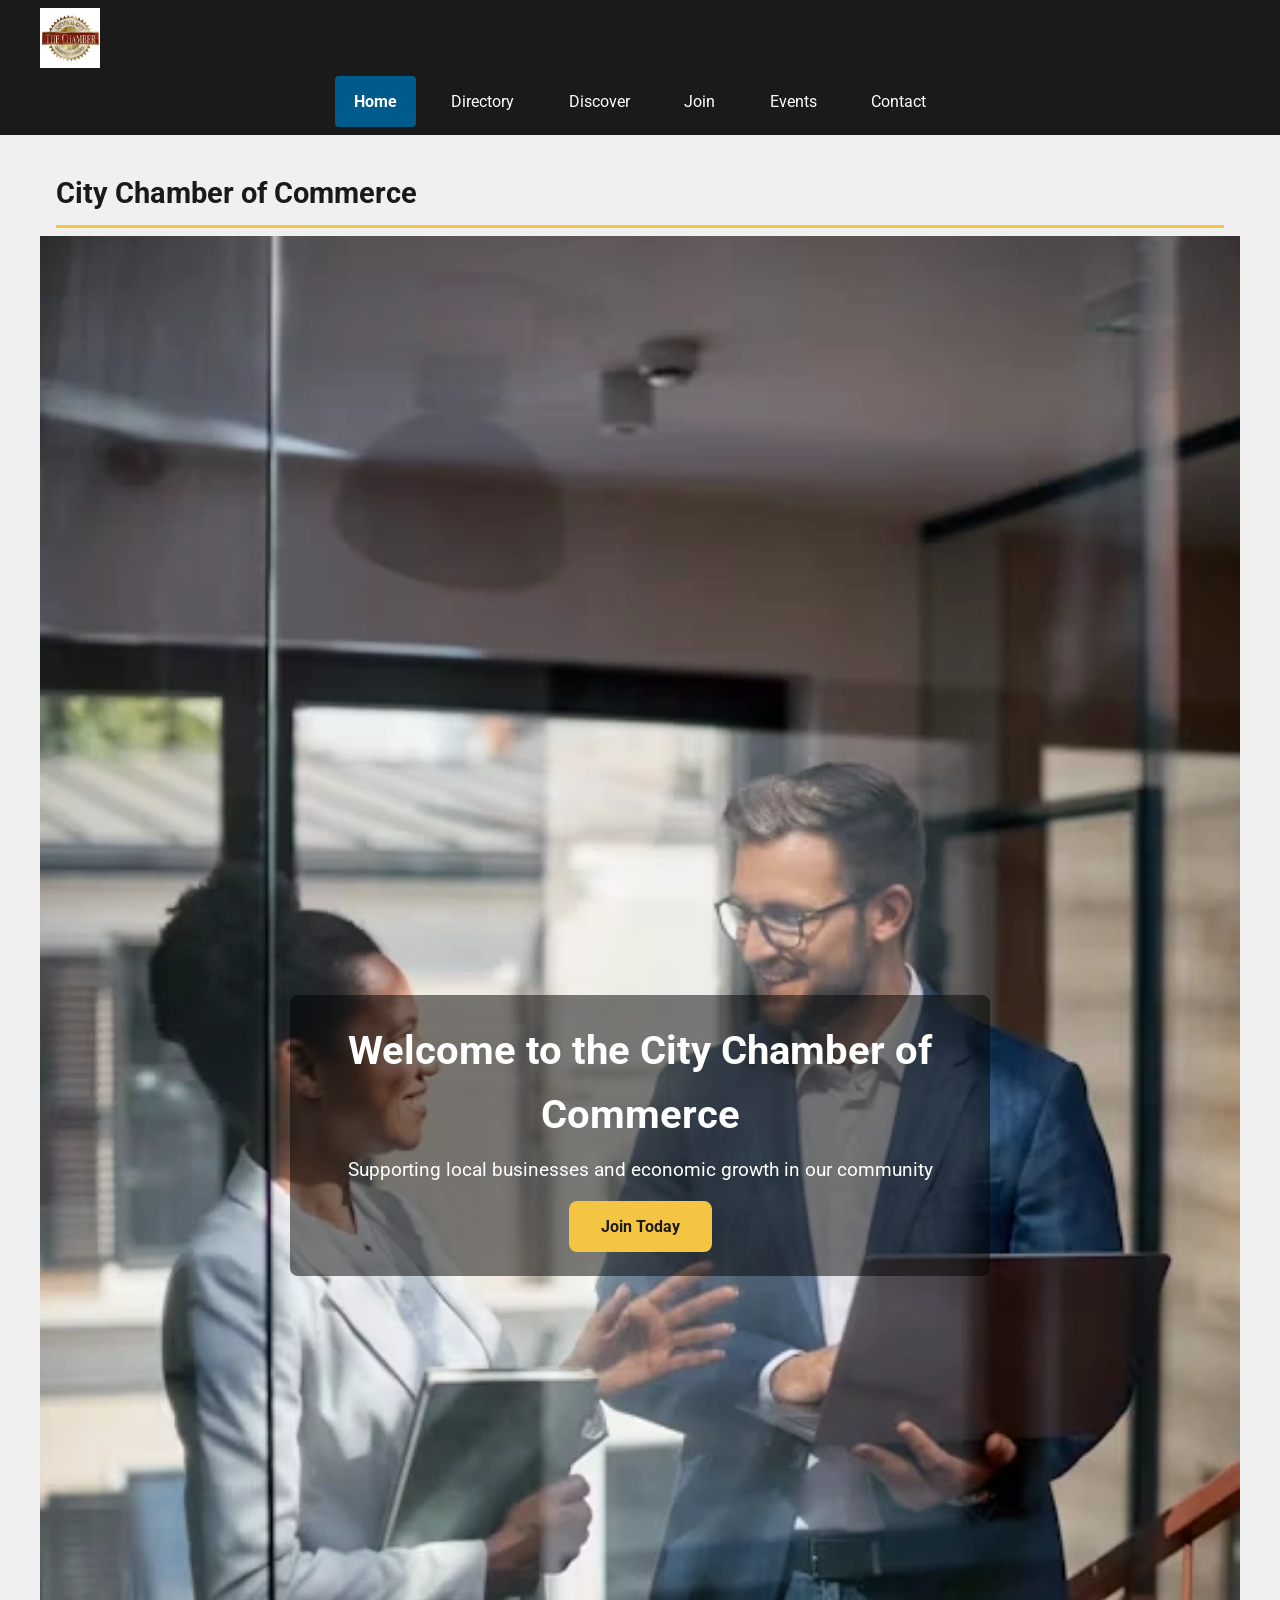
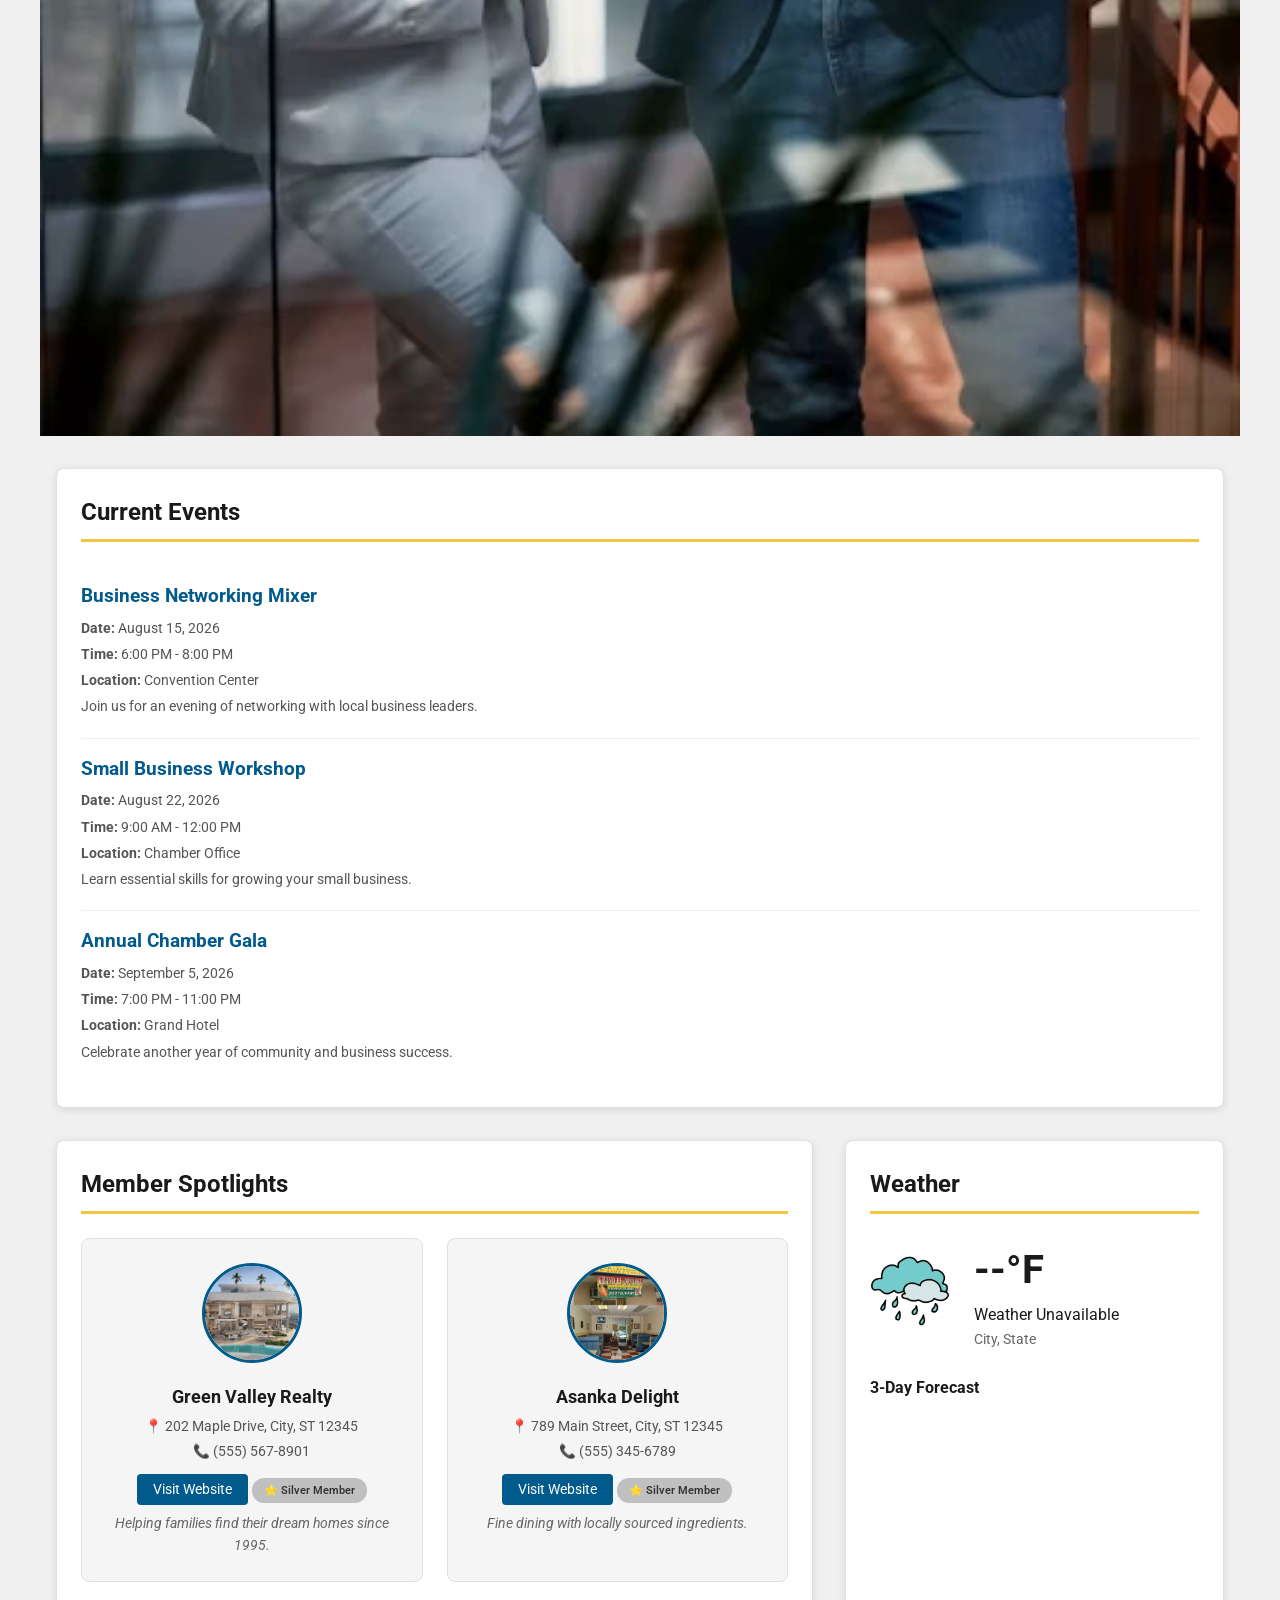
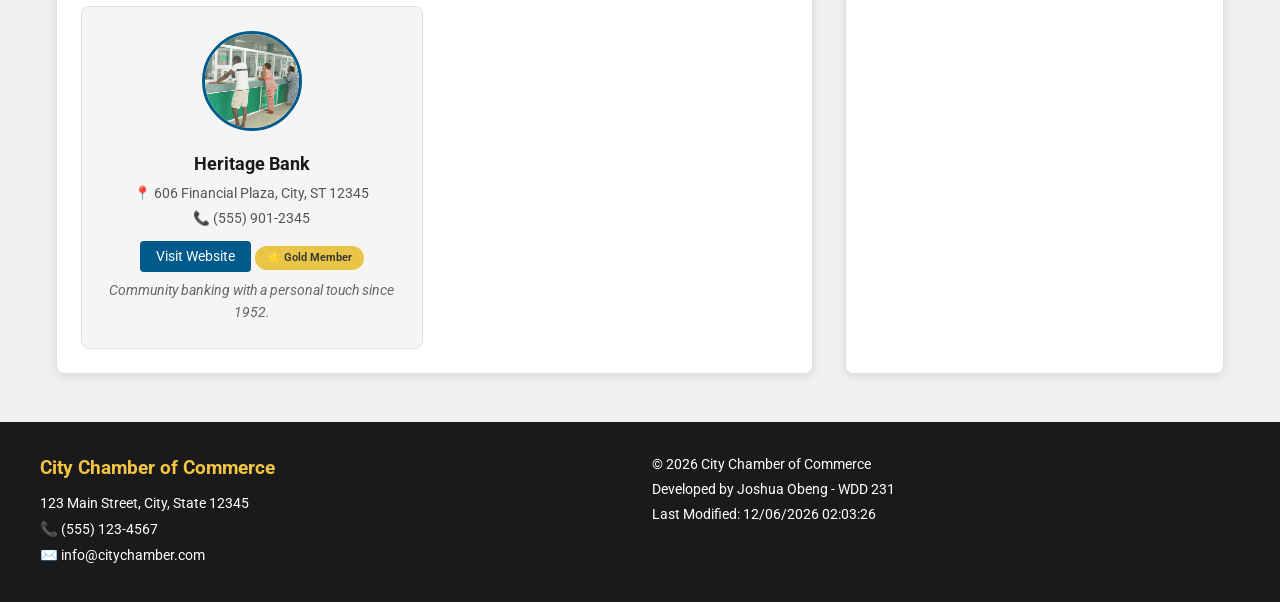
==== commit 63fad32d: "Discover page" ====
--- a/chamber/index.html
+++ b/chamber/index.html
@@ -37,6 +37,7 @@
     <link rel="stylesheet" href="styles/larger.css">
 
     <!-- JavaScript - in head with defer -->
+    <script src="scripts/main.js" defer></script>
     <script src="scripts/index.js" defer></script>
 </head>
 
@@ -44,9 +45,14 @@
     <header>
         <div class="header-content">
             <div class="logo">
+                <!-- IMPROVEMENT 2: Logo already has dimensions, ensure image is optimized -->
                 <img src="images/logo.webp" alt="Chamber Logo" width="60" height="60">
             </div>
-            <button id="menu-toggle" aria-label="Toggle navigation menu">☰</button>
+            <!-- IMPROVEMENT 1: Added aria-expanded and aria-controls -->
+            <button id="menu-toggle" aria-label="Toggle navigation menu" aria-expanded="false"
+                aria-controls="primary-nav">
+                ☰
+            </button>
         </div>
         <nav>
             <ul id="primary-nav">
@@ -68,7 +74,7 @@
             <picture>
                 <source srcset="images/hero-large.webp" media="(min-width: 1024px)">
                 <source srcset="images/hero-medium.webp" media="(min-width: 640px)">
-                <img src="images/hero-small.webp" alt="City Chamber of Commerce">
+                <img src="images/hero-small.webp" alt="City Chamber of Commerce" width="1200" height="600">
             </picture>
             <div class="hero-content">
                 <h2>Welcome to the City Chamber of Commerce</h2>
